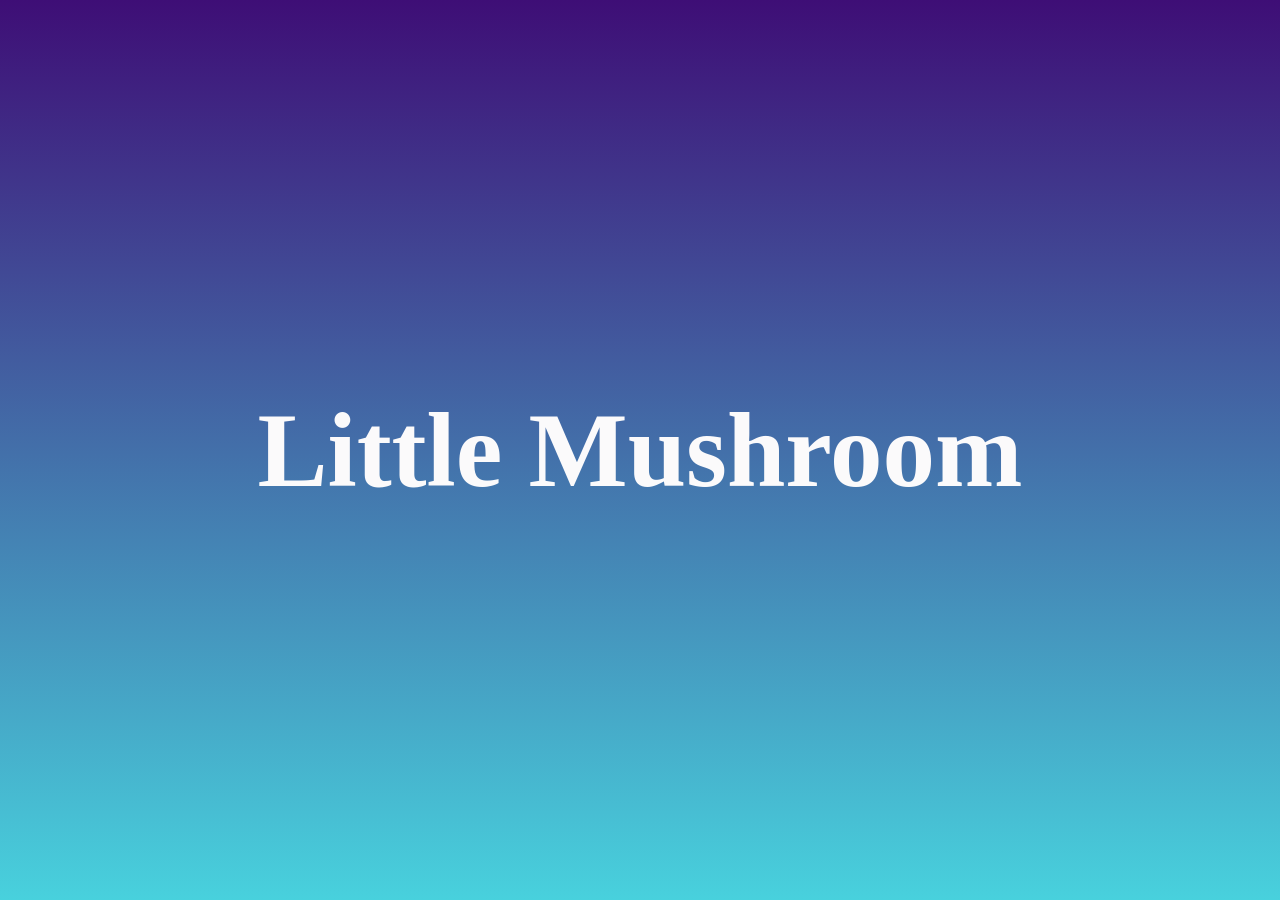
==== Project/index.html @ 00ba1d8d "changed title and background gradient to fit the magic mushroom forest sandbox" ====
<!DOCTYPE html>
<html lang="en">
<head>
    <meta charset="UTF-8">
    <meta name="viewport" content="width=device-width, initial-scale=1.0">
    <title>Little Sandbox</title>
    
    <link rel="stylesheet" href="css/menu.css">
</head>

<body>
    <header>
        <h1>Little Mushroom</h1>
    </header>
</body>
</html>
---- Project/css/menu.css ----
/*  HTML    */
html{
    background: linear-gradient(180deg, rgb(62, 14, 118), #48d1dd);
}

/*  BODY    */
body{
    width: 100%;
    height: 100%;
    display: flex;
    justify-content: center;
    align-items: center;
    min-height: 100vh;
    margin: 0;
    padding: 0;

    font-size: calc(1em + 0.390625vw);
}

/*  Header  */
header{
    display: flex;
    justify-content: center;
    align-items: center;


}

h1{
    font-size: 5em;
    color: #fbfafb;
}
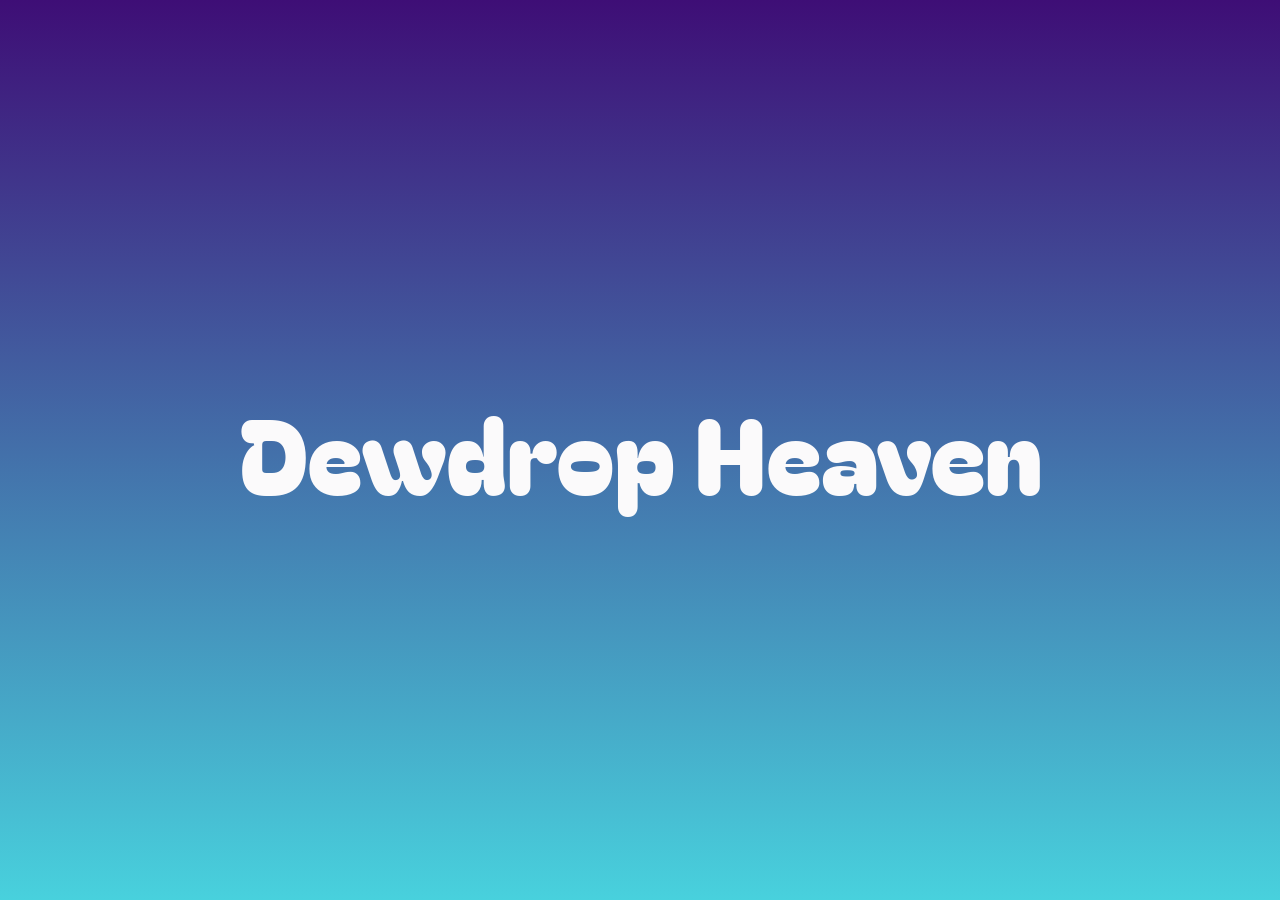
==== commit 01090559: "added a font from google font" ====
--- a/Project/index.html
+++ b/Project/index.html
@@ -3,14 +3,19 @@
 <head>
     <meta charset="UTF-8">
     <meta name="viewport" content="width=device-width, initial-scale=1.0">
-    <title>Little Sandbox</title>
+    <title>Dewdrop Heaven</title>
     
     <link rel="stylesheet" href="css/menu.css">
+
+    <!-- FONTS -->
+    <link rel="preconnect" href="https://fonts.googleapis.com">
+    <link rel="preconnect" href="https://fonts.gstatic.com" crossorigin>
+    <link href="https://fonts.googleapis.com/css2?family=Bagel+Fat+One&display=swap" rel="stylesheet">
 </head>
 
 <body>
     <header>
-        <h1>Little Mushroom</h1>
+        <h1 class="bagel-fat-one-regular">Dewdrop Heaven</h1>
     </header>
 </body>
 </html>
--- a/Project/css/menu.css
+++ b/Project/css/menu.css
@@ -1,3 +1,11 @@
+/*  FONTS*/
+.bagel-fat-one-regular {
+  font-family: "Bagel Fat One";
+  font-weight: 400;
+  font-style: normal;
+}
+
+
 /*  HTML    */
 html{
     background: linear-gradient(180deg, rgb(62, 14, 118), #48d1dd);
@@ -29,4 +37,5 @@
 h1{
     font-size: 5em;
     color: #fbfafb;
+    /* font-family: "Bagel Fat One", system-ui; */
 }
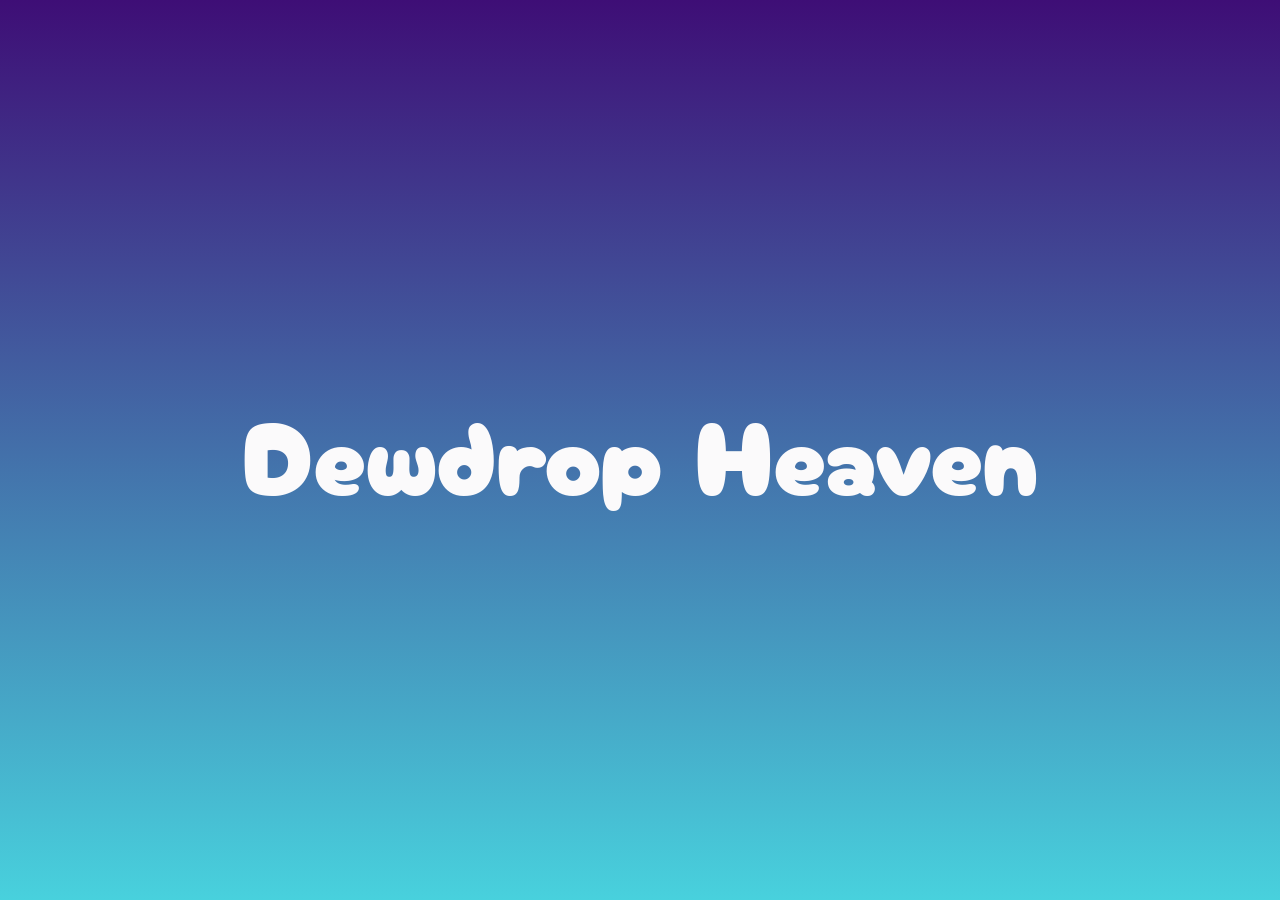
==== commit 6f1cb1bb: "changed the font for the tittle ps. didn't like how the old font looked like" ====
--- a/Project/index.html
+++ b/Project/index.html
@@ -10,12 +10,12 @@
     <!-- FONTS -->
     <link rel="preconnect" href="https://fonts.googleapis.com">
     <link rel="preconnect" href="https://fonts.gstatic.com" crossorigin>
-    <link href="https://fonts.googleapis.com/css2?family=Bagel+Fat+One&display=swap" rel="stylesheet">
+    <link href="https://fonts.googleapis.com/css2?family=Cherry+Bomb+One&display=swap" rel="stylesheet">
 </head>
 
 <body>
     <header>
-        <h1 class="bagel-fat-one-regular">Dewdrop Heaven</h1>
+        <h1 class="cherry-bomb-one-regular">Dewdrop Heaven</h1>
     </header>
 </body>
 </html>
--- a/Project/css/menu.css
+++ b/Project/css/menu.css
@@ -1,6 +1,6 @@
 /*  FONTS*/
-.bagel-fat-one-regular {
-  font-family: "Bagel Fat One";
+.cherry-bomb-one-regular {
+  font-family: "Cherry Bomb One", system-ui;
   font-weight: 400;
   font-style: normal;
 }
@@ -37,5 +37,5 @@
 h1{
     font-size: 5em;
     color: #fbfafb;
-    /* font-family: "Bagel Fat One", system-ui; */
+    font-family: "Cherry Bomb One", system-ui;
 }
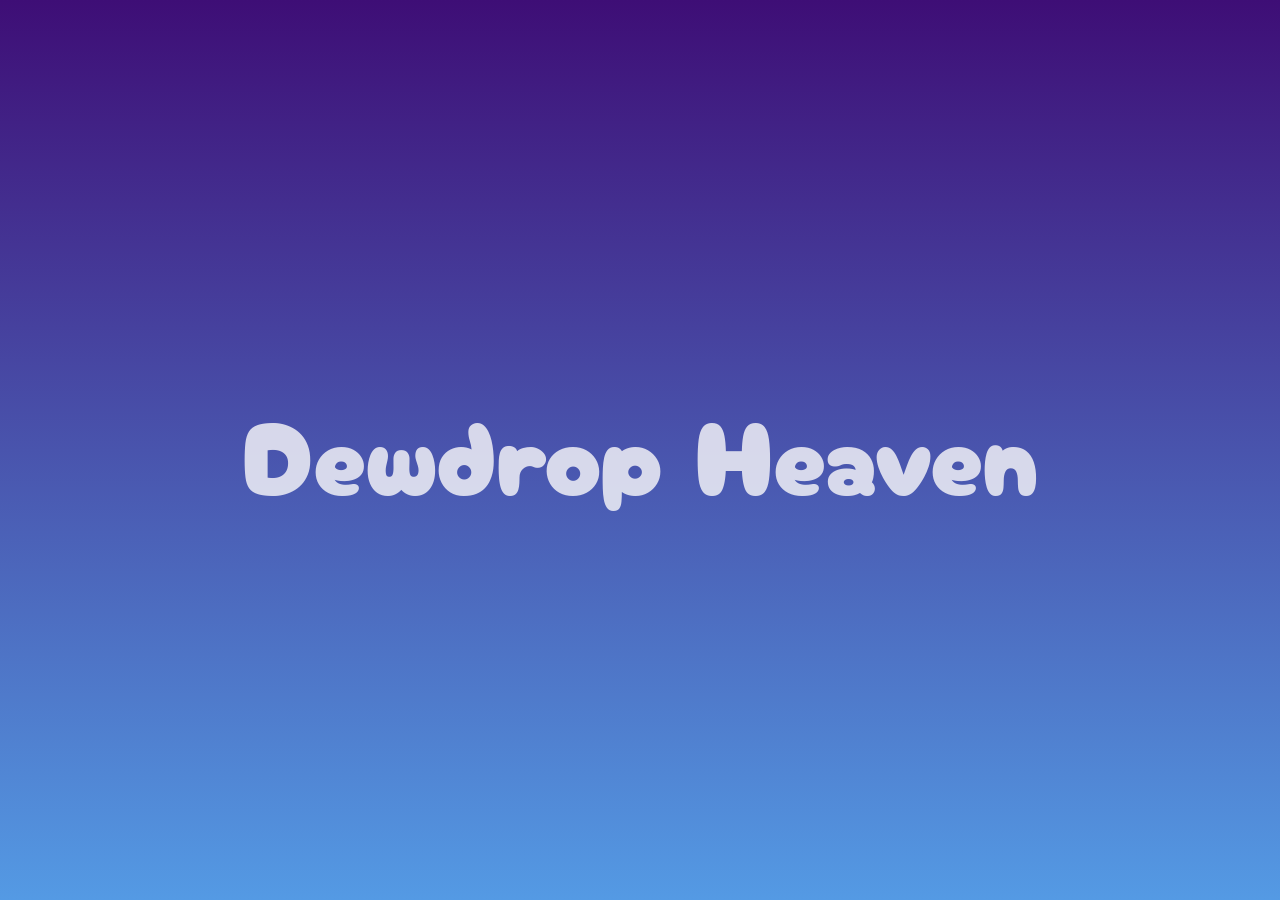
==== commit 53027b4f: "added a glow effect to the tittle code from: https://www.w3schools.com/howto/howto_css_glowing_text." ====
--- a/Project/index.html
+++ b/Project/index.html
@@ -15,7 +15,9 @@
 
 <body>
     <header>
-        <h1 class="cherry-bomb-one-regular">Dewdrop Heaven</h1>
+        <h1 class="cherry-bomb-one-regular glow">Dewdrop Heaven</h1>
     </header>
 </body>
+
+    <script src="js/menu.js"></script>
 </html>
--- a/Project/css/menu.css
+++ b/Project/css/menu.css
@@ -8,7 +8,7 @@
 
 /*  HTML    */
 html{
-    background: linear-gradient(180deg, rgb(62, 14, 118), #48d1dd);
+    background: linear-gradient(180deg, rgb(62, 14, 118), #549ae4);
 }
 
 /*  BODY    */
@@ -35,7 +35,25 @@
 }
 
 h1{
-    font-size: 5em;
-    color: #fbfafb;
-    font-family: "Cherry Bomb One", system-ui;
-}+  font-size: 5em;
+  color: #fbfafb;
+  opacity: 0.8;
+  font-family: "Cherry Bomb One", system-ui;
+  -webkit-animation: glow 5s ease-in infinite alternate;
+  -moz-animation: glow 5s ease-in infinite alternate;
+  animation: glow 5s ease-in infinite alternate;
+  
+}
+
+/* Make the title "Dewdrop Heaven" glow  */
+/* ref: https://www.w3schools.com/howto/howto_css_glowing_text.asp */
+
+@-webkit-keyframes glow {
+  from {
+    text-shadow: 0 0 5px #fff, 0 0 30px #FEE37F, 0 0 40px #FEE37F, 0 0 50px #FEE37F, 0 0 60px #FEE37F, 0 0 70px #FEE37F;
+  }
+  to {
+    text-shadow:  0 0 30px #FEE37F, 0 0 40px #FEE37F, 0 0 50px #FEE37F, 0 0 60px #FEE37F, 0 0 70px #FEE37F, 0 0 80px #FEE37F;
+  }
+}
+
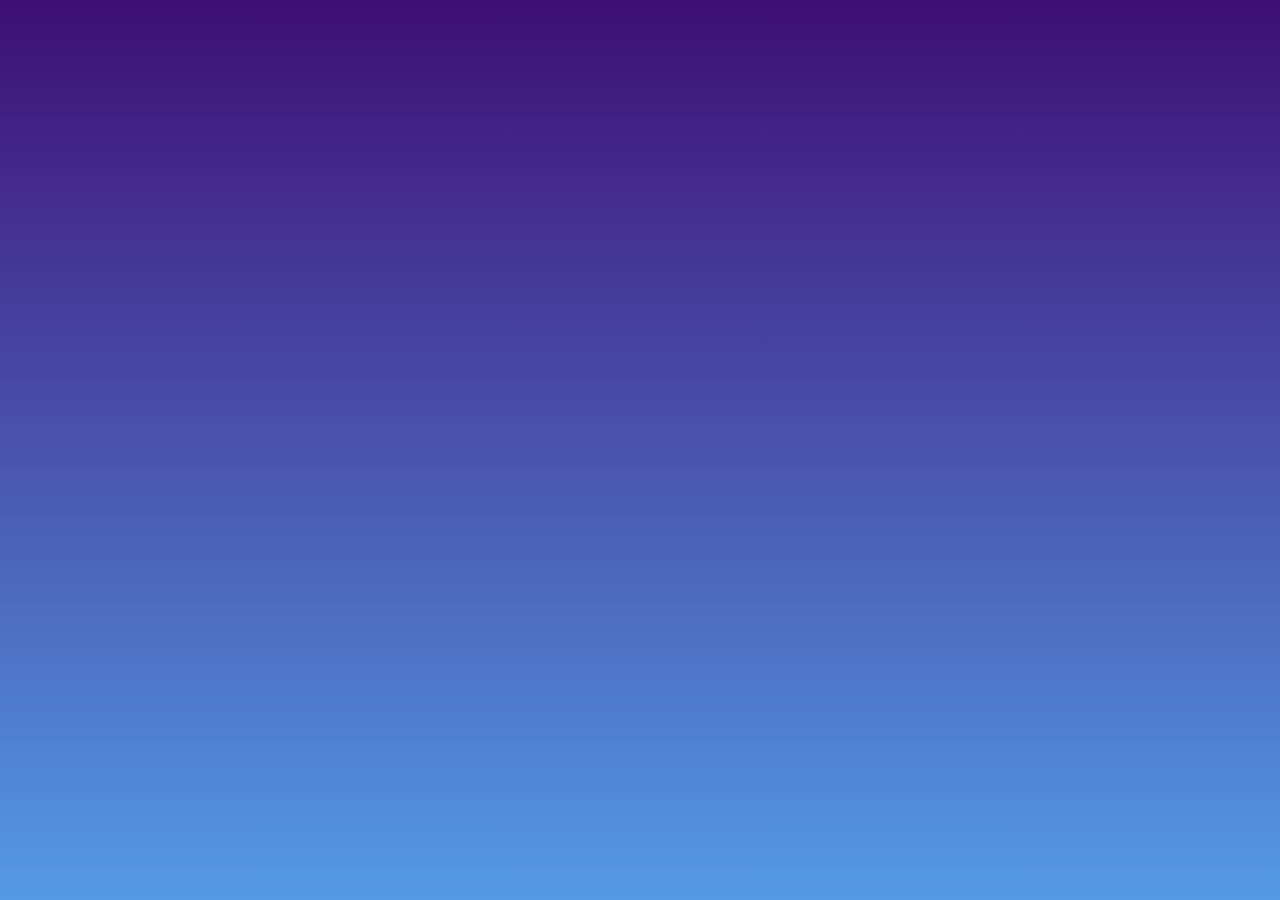
==== commit f4ae329d: "added a canvas to draw stars in the background" ====
--- a/Project/index.html
+++ b/Project/index.html
@@ -14,9 +14,13 @@
 </head>
 
 <body>
-    <header>
-        <h1 class="cherry-bomb-one-regular glow">Dewdrop Heaven</h1>
-    </header>
+    <canvas id="canvas">
+        <header>
+            <h1 class="cherry-bomb-one-regular">Dewdrop Heaven
+            </h1>
+        </header>
+    </canvas>
+
 </body>
 
     <script src="js/menu.js"></script>
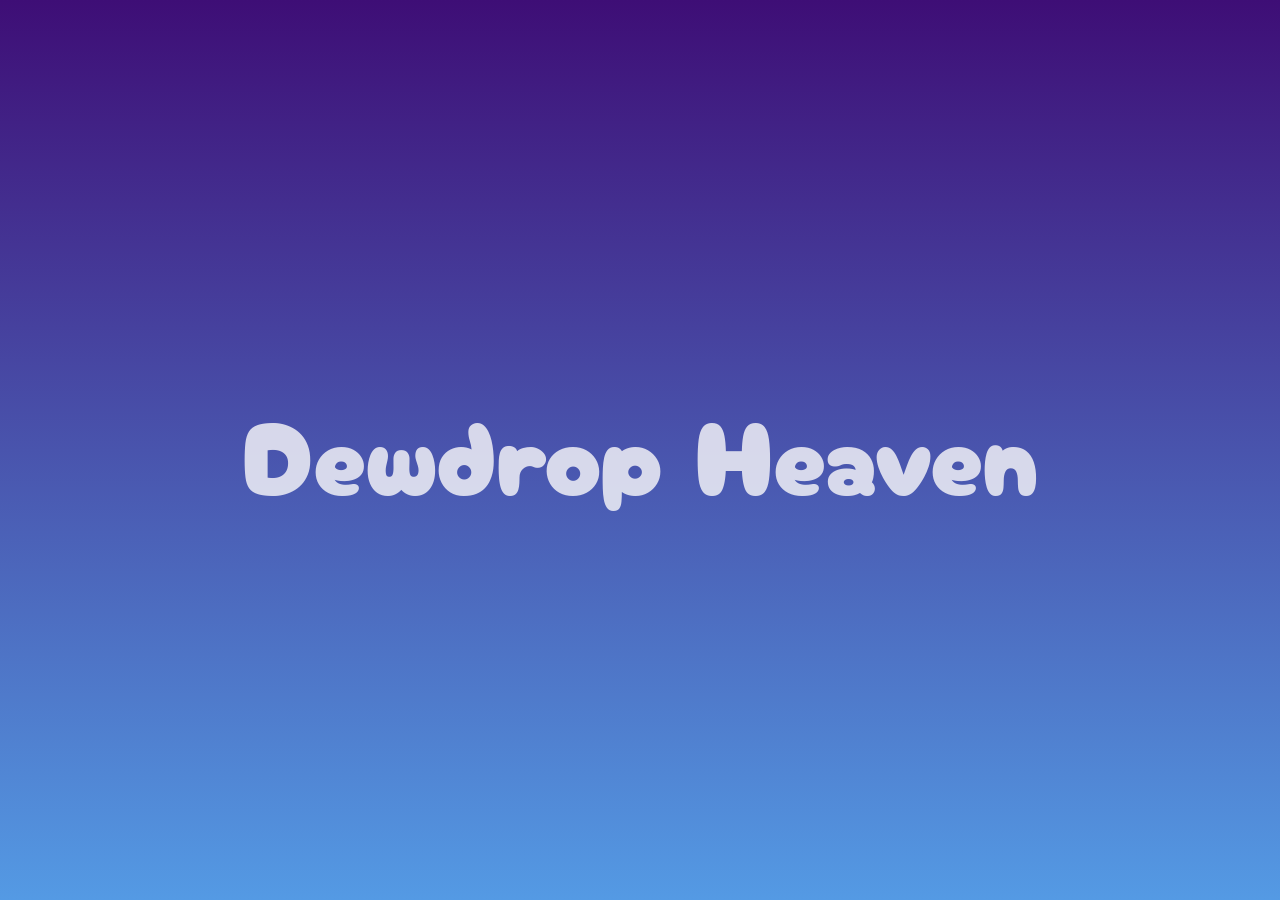
==== commit 099a4e38: "trying to make the title stay in the middle" ====
--- a/Project/index.html
+++ b/Project/index.html
@@ -12,15 +12,9 @@
     <link rel="preconnect" href="https://fonts.gstatic.com" crossorigin>
     <link href="https://fonts.googleapis.com/css2?family=Cherry+Bomb+One&display=swap" rel="stylesheet">
 </head>
-
-<body>
-    <canvas id="canvas">
-        <header>
-            <h1 class="cherry-bomb-one-regular">Dewdrop Heaven
-            </h1>
-        </header>
-    </canvas>
-
+<body id="canvas">
+    <h1 class="cherry-bomb-one-regular">    Dewdrop Heaven
+    </h1>
 </body>
 
     <script src="js/menu.js"></script>
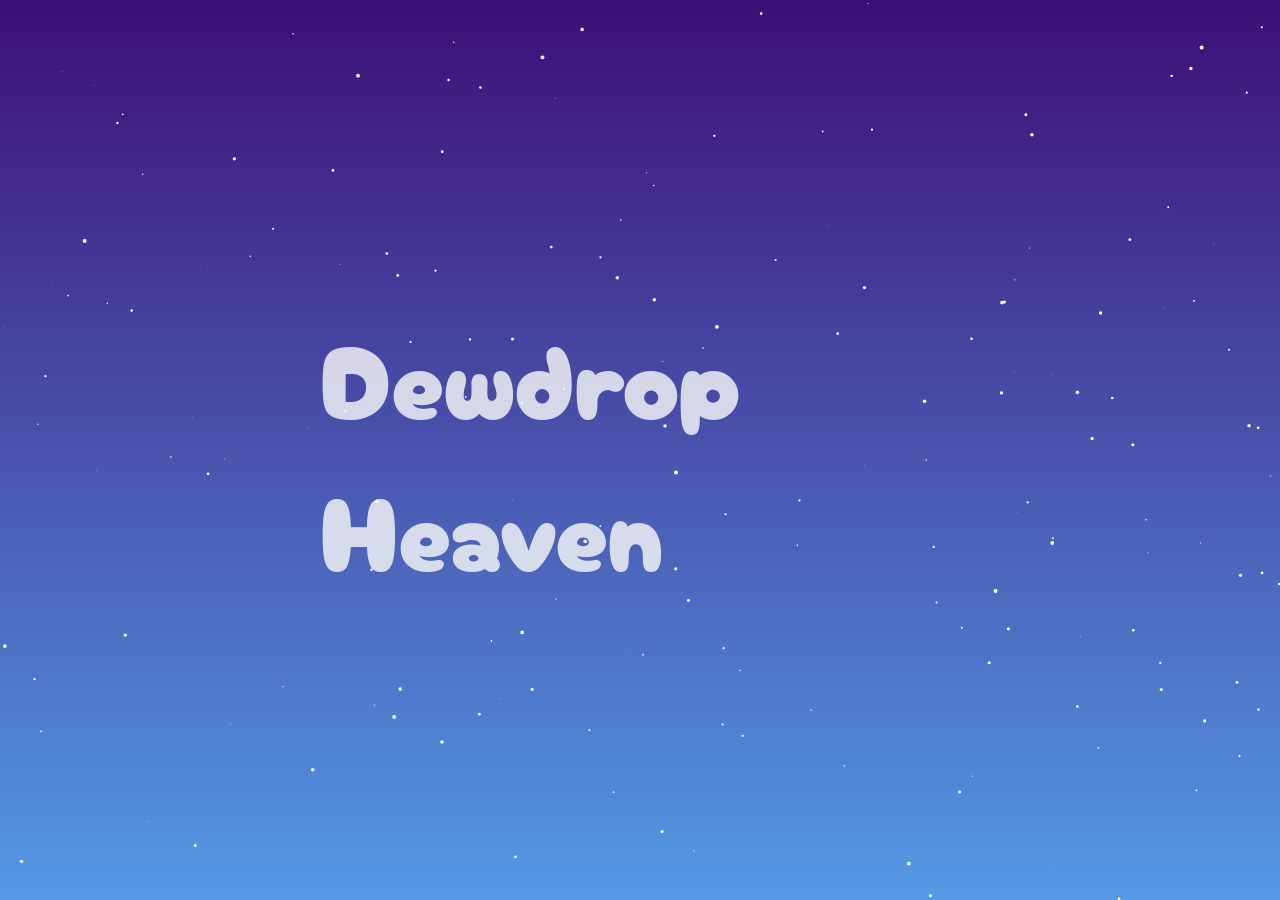
==== commit d44bebaf: "got the tittle to stay in the middle with position: absolute" ====
--- a/Project/index.html
+++ b/Project/index.html
@@ -17,5 +17,5 @@
     </h1>
 </body>
 
-    <script src="js/menu.js"></script>
+    <script src="JS/menu.js"></script>
 </html>
--- a/Project/css/menu.css
+++ b/Project/css/menu.css
@@ -13,11 +13,9 @@
 
 /*  BODY    */
 body{
+  position: relative;
     width: 100%;
     height: 100%;
-    display: flex;
-    justify-content: center;
-    align-items: center;
     min-height: 100vh;
     margin: 0;
     padding: 0;
@@ -35,6 +33,12 @@
 }
 
 h1{
+  position: absolute;
+  z-index: 1;
+  top: 50%;
+  left: 50%;
+  margin: 0;
+  transform: translate(-50%, -50%);
   font-size: 5em;
   color: #fbfafb;
   opacity: 0.8;
@@ -43,6 +47,13 @@
   -moz-animation: glow 5s ease-in infinite alternate;
   animation: glow 5s ease-in infinite alternate;
   
+}
+
+canvas {
+  position: fixed;
+  inset: 0;
+  width: 100vw;
+  height: 100vh;
 }
 
 /* Make the title "Dewdrop Heaven" glow  */
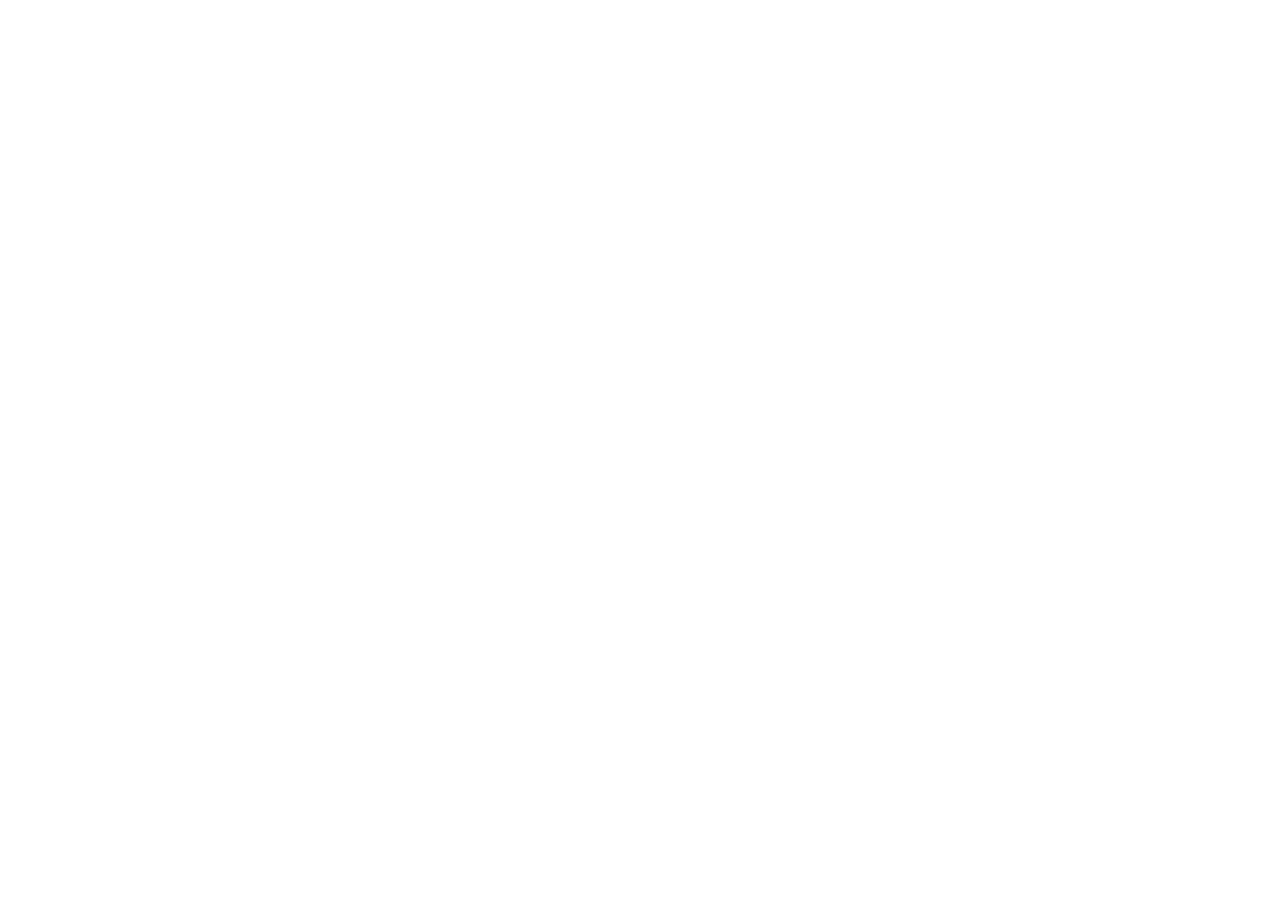
==== commit 9d2dd5b3: "created a menu scene - menu scene is called first - garden scene will be paused if you return to the" ====
--- a/Project/index.html
+++ b/Project/index.html
@@ -3,19 +3,15 @@
 <head>
     <meta charset="UTF-8">
     <meta name="viewport" content="width=device-width, initial-scale=1.0">
-    <title>Dewdrop Heaven</title>
+
+    <script src="https://cdn.jsdelivr.net/npm/phaser@3.60.0/dist/phaser-arcade-physics.min.js"></script>
+    <title>Welcome Little Night Garden</title>
+</head>
+<body>
     
-    <link rel="stylesheet" href="css/menu.css">
+    <script type="module" src="./js/scene/Menu.js"></script>
+    <script type="module" src="./js/scene/Shop.js"></script>
+    <script type="module" src="./js/Garden.js"></script>
 
-    <!-- FONTS -->
-    <link rel="preconnect" href="https://fonts.googleapis.com">
-    <link rel="preconnect" href="https://fonts.gstatic.com" crossorigin>
-    <link href="https://fonts.googleapis.com/css2?family=Cherry+Bomb+One&display=swap" rel="stylesheet">
-</head>
-<body id="canvas">
-    <h1 class="cherry-bomb-one-regular">    Dewdrop Heaven
-    </h1>
 </body>
-
-    <script src="JS/menu.js"></script>
 </html>
